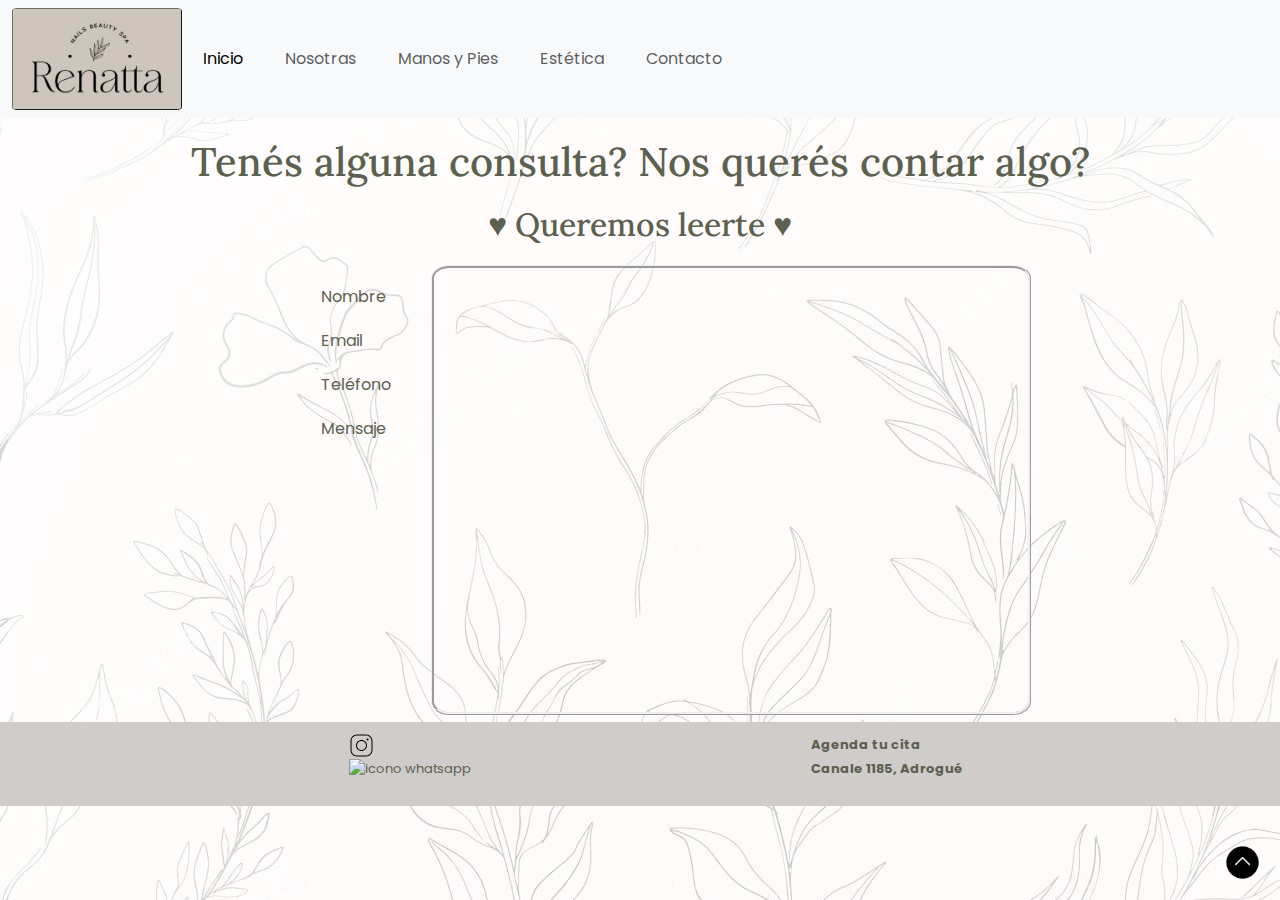
==== pages/contactanos.html @ c32e60ee "subida" ====
<!DOCTYPE html>
<html lang="en">
    <head>
        <meta charset="UTF-8">
        <meta http-equiv="X-UA-Compatible" content="IE=edge">
        <meta name="viewport" content="width=device-width, initial-scale=1.0">
        <link rel="shortcut icon" href="../IMG/favicon.jpg" type="image/x-icon">
        <link rel="preconnect" href="https://fonts.googleapis.com"><link rel="preconnect" href="https://fonts.gstatic.com" crossorigin><link href="https://fonts.googleapis.com/css2?family=Lora:ital,wght@0,400;0,500;0,600;1,400;1,500;1,600&family=Poppins:wght@200;300;400&display=swap" rel="stylesheet">
        <link rel="stylesheet" href="https://cdn.jsdelivr.net/npm/bootstrap@5.3.0-alpha1/dist/css/bootstrap.min.css">
        <link rel="stylesheet" href="../css/style.css">
        <title>Renatta Nails Beauty Spat</title>
    </head>
<body>
    <header>
        <!-- <nav class="header-flex">
            <div>
                <img class="img-bordered" id="ir-arriba" src="../IMG/logo-renata-3.jpg" alt="logo renatta" width="170px">
            </div>
            <div>
                <ul class="nav-flex">
                    <li class="no-bullet"><a href="../index.html">Inicio</a></li>
                    <li class="no-bullet"><a href="../pages/quienes-somos.html">Nosotras</a></li>
                    <li class="no-bullet"><a href="../pages/manos-y-pies.html">Manos y Pies</a></li>
                    <li class="no-bullet"><a href="../pages/estetica.html">Estética</a></li>
                    <li class="no-bullet"><a href="../pages/contactanos.html">Contacto</a></li>    
                </ul>
            </div>
        </nav> -->
        <nav class="navbar navbar-expand-lg bg-body-tertiary">
            <div class="container-fluid">
                <img class="img-bordered" id="ir-arriba" src="../IMG/logo-renata-3.jpg" alt="logo renatta" width="170px">
              <button class="navbar-toggler" type="button" data-bs-toggle="collapse" data-bs-target="#navbarNav" aria-controls="navbarNav" aria-expanded="false" aria-label="Toggle navigation">
                <span class="navbar-toggler-icon"></span>
              </button>
              <div class="collapse navbar-collapse" id="navbarNav">
                <ul class="navbar-nav">
                  <li class="nav-item">
                    <a class="nav-link active" aria-current="page" href="../index.html">Inicio</a>
                  </li>
                  <li class="nav-item">
                    <a class="nav-link" href="../pages/quienes-somos.html">Nosotras</a>
                  </li>
                  <li class="nav-item">
                    <a class="nav-link" href="../pages/manos-y-pies.html">Manos y Pies</a>
                  </li>
                  <li class="nav-item">
                    <a class="nav-link" href="../pages/estetica.html">Estética</a>
                  </li>
                  <li>
                    <a class="nav-link" href="../pages/contactanos.html">Contacto</a>
                  </li>
                </ul>
              </div>
            </div>
          </nav>
    </header>
    <main>
        <h1 class="titulos">Tenés alguna consulta? Nos querés contar algo?</h1>
        <h2 class="titulos">♥ Queremos leerte ♥</h2>
        <!--FORMULARIO DE CONTACTO-->
        <div class="formulario-mapa">
            <div>
                <ul>
                    <li class="no-bullet">Nombre</li>
                    <li class="no-bullet">Email</li>
                    <li class="no-bullet">Teléfono</li>
                    <li class="no-bullet">Mensaje</li>
                </ul>
            </div>
            
            <!--MAPA-->
            <div>
                <iframe src="https://www.google.com/maps/embed?pb=!1m18!1m12!1m3!1d3276.3858311967474!2d-58.3923839!3d-34.7962337!2m3!1f0!2f0!3f0!3m2!1i1024!2i768!4f13.1!3m3!1m2!1s0x95bcd33e3823e2fd%3A0xc150de38107baeee!2sCanale%201185%2C%20Adrogu%C3%A9%2C%20Provincia%20de%20Buenos%20Aires!5e0!3m2!1ses-419!2sar!4v1671298149178!5m2!1ses-419!2sar" width="600" height="450" style="border: ridge; border-radius: 3%;" allowfullscreen="" loading="lazy" referrerpolicy="no-referrer-when-downgrade"></iframe>
            </div>
        </div>
    </main>
    
    <footer>
        <div class="footer-centro">
            <div>
                <nav>
                    <ul>
                        <li class="redes-horizontal" class="no-bullet"><a class="socalo-peque" target="_blank" href="https://www.instagram.com/renattanails.bs/"><img class="img-bordered" src="../IMG/icono-instagram.svg" alt="logo de instagram" width="25px"></a></li>
                        <li class="redes-horizontal" class="no-bullet"><a class="socalo-peque" target="_blank" href="https://wa.me/5491126975583"><img src="../img/icono-whatsapp.png" alt="icono whatsapp" width="25px"></a></li>
                    </ul>
                </nav>
            </div>
            <div>
                <nav>
                    <ul>
                        <li class="no-bullet"><a class="socalo-peque" target="_blank" href="https://renattanailbeautyspa.agendapro.com/ar/workflow?local=47649"><strong>Agenda tu cita</strong></a></li>
                        <li class="no-bullet"><a class="socalo-peque" target="_blank" href="https://goo.gl/maps/Q9Z4ftY65DwwU2Eb6"><strong>Canale 1185, Adrogué</strong></a></li>
                    </ul>
                </nav>
            </div>
        </div>
        <div>
            <a href="#ir-arriba"><img src="../IMG/ir-arriba-1.png" alt="flecha ir arriba" width="35px" class="arriba-red"></a>
        </div>
    </footer>
    <link rel="stylesheet" href="https://cdn.jsdelivr.net/npm/bootstrap@5.3.0-alpha1/dist/js/bootstrap.bundle.min.js">
</body>
</html>
---- css/style.css ----
/*GENERALES*/
*{
    padding: 0;
    margin: 0;
}
header{
    background-color: #CFCCC9;
}
#ir-arriba{
    border: outset #6b705c 0.5px;
}
footer{
    background-color: #CFCCC9;
    color: #5C604F;
}
.no-bullet{
    list-style: none;
}
a{
    color: #5C604F;
    text-decoration: none;
    font-family: 'Poppins', sans-serif;
}
body div{
    font-family: 'Poppins', sans-serif;
}
footer div{
    font-family: 'Poppins', sans-serif;
}
body main ul li{
    font-family: 'Poppins', sans-serif;
}
body{
    background-image: url(../IMG/depositphoto-16.jpg);
    color: #5C604F;
}
.frases_index{
    text-align: center;
}
.titulos{
    font-family: 'Lora', serif;
    text-align: center;
    margin: 20px;
}
.img-bordered{
    border-radius: 3%;
}
.arriba-red{
    border-radius: 10%;
    position: relative;
    position: fixed;
    bottom: 20px;
    right: 20px;
}
.socalo-peque{
    font-size: small;
}
.bloque_frases{
    margin: 20px;
}
body header nav ul li{
    padding: 6px;
    margin: 7px;
}
.nav-flex{
    display: flex;
    flex-direction: row;
    height: 100%;
    align-items: center;
}
body div p{
    margin: 20px;
}
.foto-dueñas{
    border-radius: 3%;
    border: outset #6b705c 0.5px;
    margin-left: 20px;
}
.fotos-pestañas{
    border-radius: 3%;
    border: outset #6b705c 0.5px;
    margin-left: 20px;
}
body main div ul h4{
    margin: 20px;
}
body main div ul ul{
    margin-left: 40px;
    margin-bottom: 20px;
}
body main div ul li{
    margin: 20px;
}
body main ul{
    margin: 20px;
}
body main div h3{
    margin: 20px;
}
.cont-pestañas{
    display: flex;
    justify-content: space-evenly;
}
.header-flex{
    display: flex;
    flex-direction: row; 
    justify-content: space-evenly;   
}
.formulario-mapa{
    display: flex;
    flex-direction: row;
    justify-content: center;
}
.img-p-nosotras{
    display: flex;
    flex-direction: row;
    justify-content: space-evenly;
    margin-bottom: 20px;
}
.parrafo-nosotras{
    width: 700px;
}
.footer-centro{
    display: flex;
    flex-direction: row;
    justify-content: space-evenly;
    align-items: center;
    padding: 10px;
}
/*NO FUNCIONA*/
.redes-horizontal{
    display: flex;
    flex-direction: row;
    list-style: none;
}


/*animaciones*/




/*responsive*/

@media (min-width: 500px) {
    
}
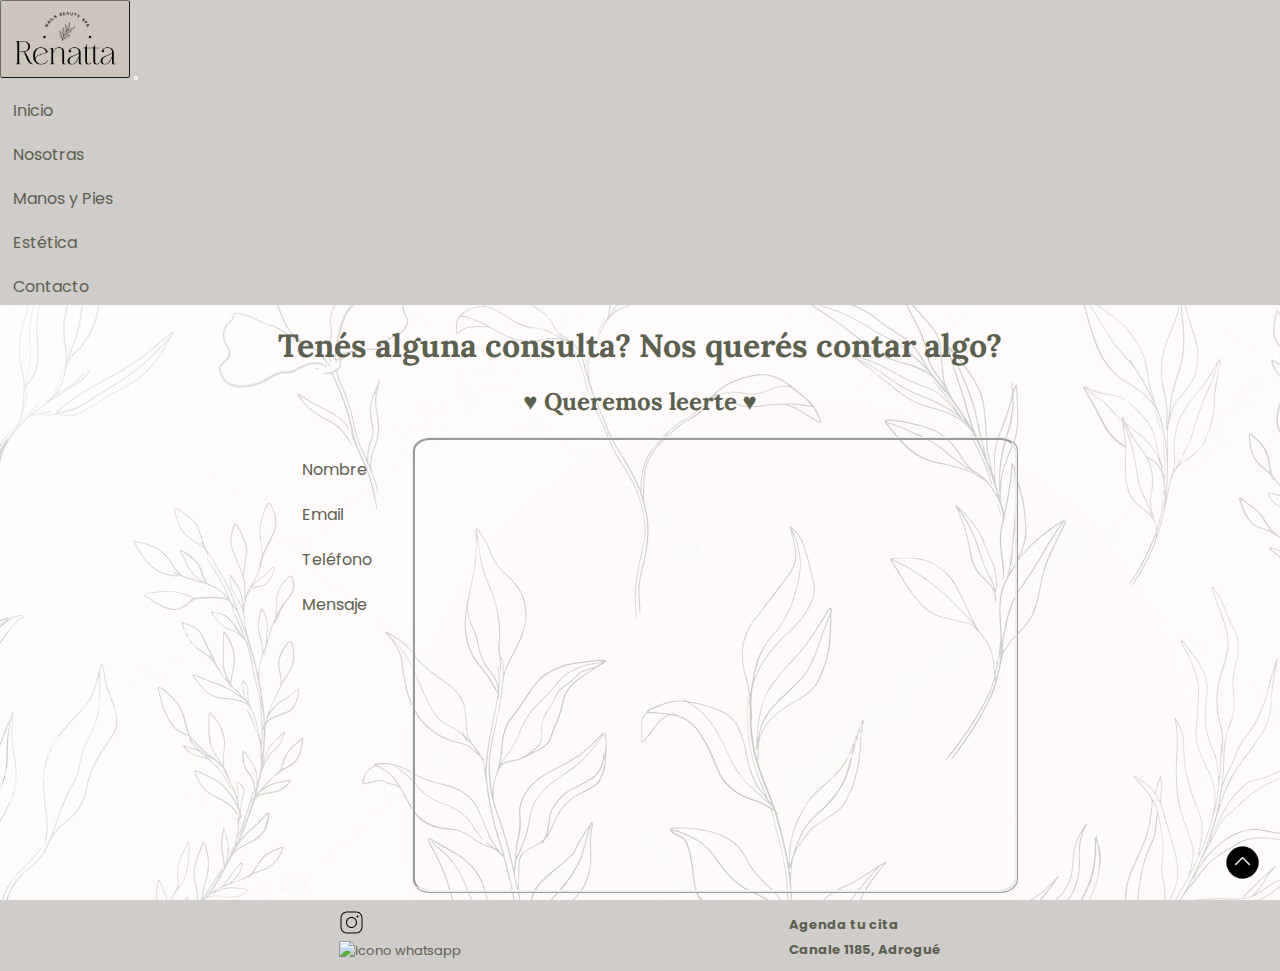
==== commit 21f47ffb: "arregle inicio navbar resp. fixed wapp." ====
--- a/pages/contactanos.html
+++ b/pages/contactanos.html
@@ -6,7 +6,7 @@
         <meta name="viewport" content="width=device-width, initial-scale=1.0">
         <link rel="shortcut icon" href="../IMG/favicon.jpg" type="image/x-icon">
         <link rel="preconnect" href="https://fonts.googleapis.com"><link rel="preconnect" href="https://fonts.gstatic.com" crossorigin><link href="https://fonts.googleapis.com/css2?family=Lora:ital,wght@0,400;0,500;0,600;1,400;1,500;1,600&family=Poppins:wght@200;300;400&display=swap" rel="stylesheet">
-        <link rel="stylesheet" href="https://cdn.jsdelivr.net/npm/bootstrap@5.3.0-alpha1/dist/css/bootstrap.min.css">
+        <link href="https://cdn.jsdelivr.net/npm/bootstrap@5.3.0-alpha1/dist/css/bootstrap.min.css" rel="stylesheet" integrity="sha384-GLhlTQ8iRABdZLl6O3oVMWSktQOp6b7In1Zl3/Jr59b6EGGoI1aFkw7cmDA6j6gD" crossorigin="anonymous">
         <link rel="stylesheet" href="../css/style.css">
         <title>Renatta Nails Beauty Spat</title>
     </head>
@@ -28,7 +28,7 @@
         </nav> -->
         <nav class="navbar navbar-expand-lg bg-body-tertiary">
             <div class="container-fluid">
-                <img class="img-bordered" id="ir-arriba" src="../IMG/logo-renata-3.jpg" alt="logo renatta" width="170px">
+                <img class="img-bordered" id="ir-arriba" src="../IMG/logo-renata-3.jpg" alt="logo renatta" width="10%">
               <button class="navbar-toggler" type="button" data-bs-toggle="collapse" data-bs-target="#navbarNav" aria-controls="navbarNav" aria-expanded="false" aria-label="Toggle navigation">
                 <span class="navbar-toggler-icon"></span>
               </button>
@@ -98,6 +98,6 @@
             <a href="#ir-arriba"><img src="../IMG/ir-arriba-1.png" alt="flecha ir arriba" width="35px" class="arriba-red"></a>
         </div>
     </footer>
-    <link rel="stylesheet" href="https://cdn.jsdelivr.net/npm/bootstrap@5.3.0-alpha1/dist/js/bootstrap.bundle.min.js">
+    <script src="https://cdn.jsdelivr.net/npm/bootstrap@5.3.0-alpha1/dist/js/bootstrap.bundle.min.js" integrity="sha384-w76AqPfDkMBDXo30jS1Sgez6pr3x5MlQ1ZAGC+nuZB+EYdgRZgiwxhTBTkF7CXvN" crossorigin="anonymous"></script>
 </body>
 </html>--- a/css/style.css
+++ b/css/style.css
@@ -133,15 +133,37 @@
     flex-direction: row;
     list-style: none;
 }
+.list-center{
+    width: 35%;
+    justify-items: center;
+    text-align: center;
+    display: flex;
+    justify-content: center;
+}
+.card-flex{
+    display: flex;
+    flex-direction: row;
+    justify-content: space-around;
+}
+.container.fluid{
+    justify-content: space-around;
+}
 
 
 /*animaciones*/
 
 
 
-
+/*NO FUNCIONA*/
 /*responsive*/
 
-@media (min-width: 500px) {
-    
+@media screen and (max-width: 576px) {
+    .img-p-nosotras{
+        display: grid;
+        grid-template-columns: auto;
+    }
+    .formulario-mapa{
+        display: grid;
+        grid-template-columns: auto;
+    }
 }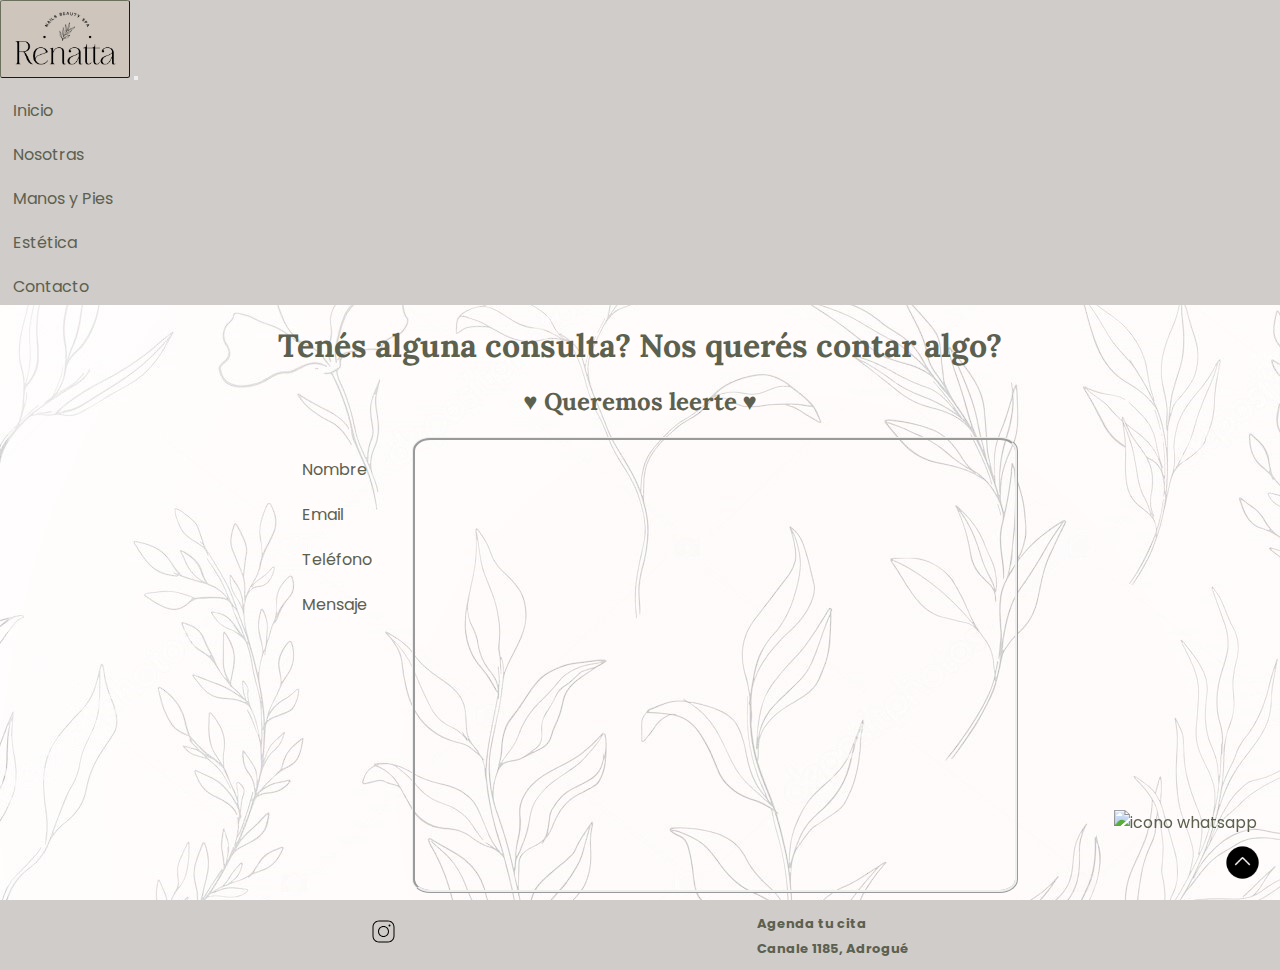
==== commit c52f1bc3: "arreglos" ====
--- a/pages/contactanos.html
+++ b/pages/contactanos.html
@@ -12,20 +12,6 @@
     </head>
 <body>
     <header>
-        <!-- <nav class="header-flex">
-            <div>
-                <img class="img-bordered" id="ir-arriba" src="../IMG/logo-renata-3.jpg" alt="logo renatta" width="170px">
-            </div>
-            <div>
-                <ul class="nav-flex">
-                    <li class="no-bullet"><a href="../index.html">Inicio</a></li>
-                    <li class="no-bullet"><a href="../pages/quienes-somos.html">Nosotras</a></li>
-                    <li class="no-bullet"><a href="../pages/manos-y-pies.html">Manos y Pies</a></li>
-                    <li class="no-bullet"><a href="../pages/estetica.html">Estética</a></li>
-                    <li class="no-bullet"><a href="../pages/contactanos.html">Contacto</a></li>    
-                </ul>
-            </div>
-        </nav> -->
         <nav class="navbar navbar-expand-lg bg-body-tertiary">
             <div class="container-fluid">
                 <img class="img-bordered" id="ir-arriba" src="../IMG/logo-renata-3.jpg" alt="logo renatta" width="10%">
@@ -79,10 +65,7 @@
         <div class="footer-centro">
             <div>
                 <nav>
-                    <ul>
-                        <li class="redes-horizontal" class="no-bullet"><a class="socalo-peque" target="_blank" href="https://www.instagram.com/renattanails.bs/"><img class="img-bordered" src="../IMG/icono-instagram.svg" alt="logo de instagram" width="25px"></a></li>
-                        <li class="redes-horizontal" class="no-bullet"><a class="socalo-peque" target="_blank" href="https://wa.me/5491126975583"><img src="../img/icono-whatsapp.png" alt="icono whatsapp" width="25px"></a></li>
-                    </ul>
+                    <a class="socalo-peque" target="_blank" href="https://www.instagram.com/renattanails.bs/"><img class="img-bordered" src="../IMG/icono-instagram.svg" alt="logo de instagram" width="25px"></a>
                 </nav>
             </div>
             <div>
@@ -96,6 +79,7 @@
         </div>
         <div>
             <a href="#ir-arriba"><img src="../IMG/ir-arriba-1.png" alt="flecha ir arriba" width="35px" class="arriba-red"></a>
+            <a class="wapp-fijo" target="_blank" href="https://wa.me/5491126975583"><img src="../img/icono-whatsapp.png" alt="icono whatsapp" width="30px"></a>
         </div>
     </footer>
     <script src="https://cdn.jsdelivr.net/npm/bootstrap@5.3.0-alpha1/dist/js/bootstrap.bundle.min.js" integrity="sha384-w76AqPfDkMBDXo30jS1Sgez6pr3x5MlQ1ZAGC+nuZB+EYdgRZgiwxhTBTkF7CXvN" crossorigin="anonymous"></script>
--- a/css/style.css
+++ b/css/style.css
@@ -52,6 +52,13 @@
     bottom: 20px;
     right: 20px;
 }
+.wapp-fijo{
+    position: relative;
+    position: fixed;
+    bottom: 65px;
+    right: 23px;
+}
+
 .socalo-peque{
     font-size: small;
 }
@@ -128,11 +135,6 @@
     padding: 10px;
 }
 /*NO FUNCIONA*/
-.redes-horizontal{
-    display: flex;
-    flex-direction: row;
-    list-style: none;
-}
 .list-center{
     width: 35%;
     justify-items: center;
@@ -145,16 +147,13 @@
     flex-direction: row;
     justify-content: space-around;
 }
-.container.fluid{
-    justify-content: space-around;
-}
+
 
 
 /*animaciones*/
 
 
 
-/*NO FUNCIONA*/
 /*responsive*/
 
 @media screen and (max-width: 576px) {
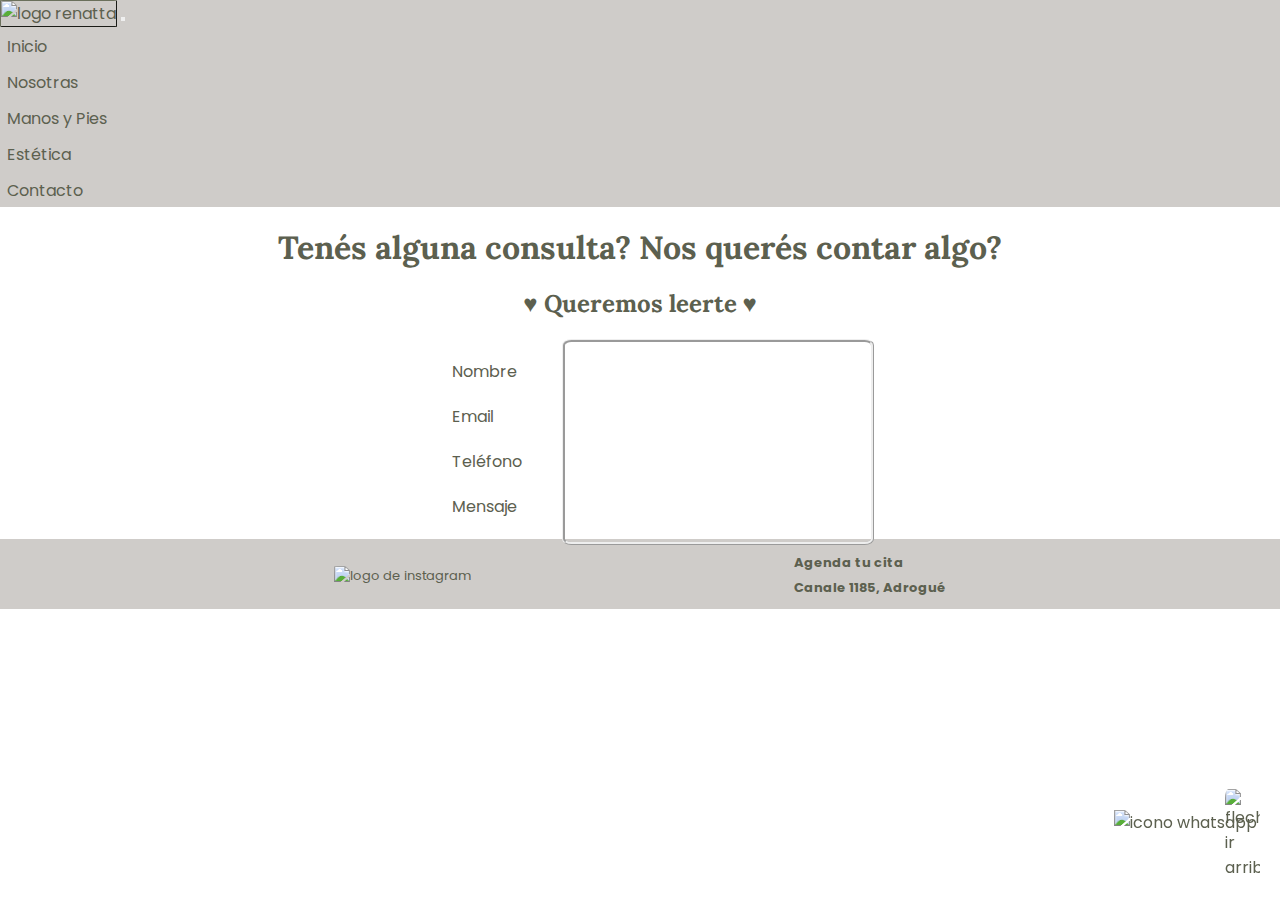
==== commit 0839fcd2: "arreg navbar, img, mapa%, add animation," ====
--- a/pages/contactanos.html
+++ b/pages/contactanos.html
@@ -4,7 +4,7 @@
         <meta charset="UTF-8">
         <meta http-equiv="X-UA-Compatible" content="IE=edge">
         <meta name="viewport" content="width=device-width, initial-scale=1.0">
-        <link rel="shortcut icon" href="../IMG/favicon.jpg" type="image/x-icon">
+        <link rel="shortcut icon" href="../img/favicon.jpg" type="image/x-icon">
         <link rel="preconnect" href="https://fonts.googleapis.com"><link rel="preconnect" href="https://fonts.gstatic.com" crossorigin><link href="https://fonts.googleapis.com/css2?family=Lora:ital,wght@0,400;0,500;0,600;1,400;1,500;1,600&family=Poppins:wght@200;300;400&display=swap" rel="stylesheet">
         <link href="https://cdn.jsdelivr.net/npm/bootstrap@5.3.0-alpha1/dist/css/bootstrap.min.css" rel="stylesheet" integrity="sha384-GLhlTQ8iRABdZLl6O3oVMWSktQOp6b7In1Zl3/Jr59b6EGGoI1aFkw7cmDA6j6gD" crossorigin="anonymous">
         <link rel="stylesheet" href="../css/style.css">
@@ -12,16 +12,16 @@
     </head>
 <body>
     <header>
-        <nav class="navbar navbar-expand-lg bg-body-tertiary">
+        <nav class="navbar navbar-expand-lg">
             <div class="container-fluid">
-                <img class="img-bordered" id="ir-arriba" src="../IMG/logo-renata-3.jpg" alt="logo renatta" width="10%">
+                <img class="img-bordered" id="ir-arriba" src="../img/logo-renata-3.jpg" alt="logo renatta" width="10%">
               <button class="navbar-toggler" type="button" data-bs-toggle="collapse" data-bs-target="#navbarNav" aria-controls="navbarNav" aria-expanded="false" aria-label="Toggle navigation">
                 <span class="navbar-toggler-icon"></span>
               </button>
               <div class="collapse navbar-collapse" id="navbarNav">
                 <ul class="navbar-nav">
                   <li class="nav-item">
-                    <a class="nav-link active" aria-current="page" href="../index.html">Inicio</a>
+                    <a class="nav-link" aria-current="page" href="../index.html">Inicio</a>
                   </li>
                   <li class="nav-item">
                     <a class="nav-link" href="../pages/quienes-somos.html">Nosotras</a>
@@ -56,7 +56,7 @@
             
             <!--MAPA-->
             <div>
-                <iframe src="https://www.google.com/maps/embed?pb=!1m18!1m12!1m3!1d3276.3858311967474!2d-58.3923839!3d-34.7962337!2m3!1f0!2f0!3f0!3m2!1i1024!2i768!4f13.1!3m3!1m2!1s0x95bcd33e3823e2fd%3A0xc150de38107baeee!2sCanale%201185%2C%20Adrogu%C3%A9%2C%20Provincia%20de%20Buenos%20Aires!5e0!3m2!1ses-419!2sar!4v1671298149178!5m2!1ses-419!2sar" width="600" height="450" style="border: ridge; border-radius: 3%;" allowfullscreen="" loading="lazy" referrerpolicy="no-referrer-when-downgrade"></iframe>
+                <iframe src="https://www.google.com/maps/embed?pb=!1m18!1m12!1m3!1d3276.3858311967474!2d-58.3923839!3d-34.7962337!2m3!1f0!2f0!3f0!3m2!1i1024!2i768!4f13.1!3m3!1m2!1s0x95bcd33e3823e2fd%3A0xc150de38107baeee!2sCanale%201185%2C%20Adrogu%C3%A9%2C%20Provincia%20de%20Buenos%20Aires!5e0!3m2!1ses-419!2sar!4v1671298149178!5m2!1ses-419!2sar" width="100%" height="100%" style="border: ridge; border-radius: 3%;" allowfullscreen="" loading="lazy" referrerpolicy="no-referrer-when-downgrade"></iframe>
             </div>
         </div>
     </main>
@@ -65,7 +65,7 @@
         <div class="footer-centro">
             <div>
                 <nav>
-                    <a class="socalo-peque" target="_blank" href="https://www.instagram.com/renattanails.bs/"><img class="img-bordered" src="../IMG/icono-instagram.svg" alt="logo de instagram" width="25px"></a>
+                    <a class="socalo-peque" target="_blank" href="https://www.instagram.com/renattanails.bs/"><img class="img-bordered" src="../img/icono-instagram.svg" alt="logo de instagram" width="25px"></a>
                 </nav>
             </div>
             <div>
@@ -78,7 +78,7 @@
             </div>
         </div>
         <div>
-            <a href="#ir-arriba"><img src="../IMG/ir-arriba-1.png" alt="flecha ir arriba" width="35px" class="arriba-red"></a>
+            <a href="#ir-arriba"><img src="../img/ir-arriba-1.png" alt="flecha ir arriba" width="35px" class="arriba-red"></a>
             <a class="wapp-fijo" target="_blank" href="https://wa.me/5491126975583"><img src="../img/icono-whatsapp.png" alt="icono whatsapp" width="30px"></a>
         </div>
     </footer>
--- a/css/style.css
+++ b/css/style.css
@@ -31,7 +31,7 @@
     font-family: 'Poppins', sans-serif;
 }
 body{
-    background-image: url(../IMG/depositphoto-16.jpg);
+    background-image: url(../img/depositphoto-16.jpg);
     color: #5C604F;
 }
 .frases_index{
@@ -58,7 +58,6 @@
     bottom: 65px;
     right: 23px;
 }
-
 .socalo-peque{
     font-size: small;
 }
@@ -66,8 +65,8 @@
     margin: 20px;
 }
 body header nav ul li{
-    padding: 6px;
-    margin: 7px;
+    padding: 4px;
+    margin: 3px;
 }
 .nav-flex{
     display: flex;
@@ -147,6 +146,14 @@
     flex-direction: row;
     justify-content: space-around;
 }
+.nav-link:hover{
+    color: white;
+    text-decoration: underline;
+}
+.NavBar{
+    display: flex;
+    justify-content: space-around;
+}
 
 
 
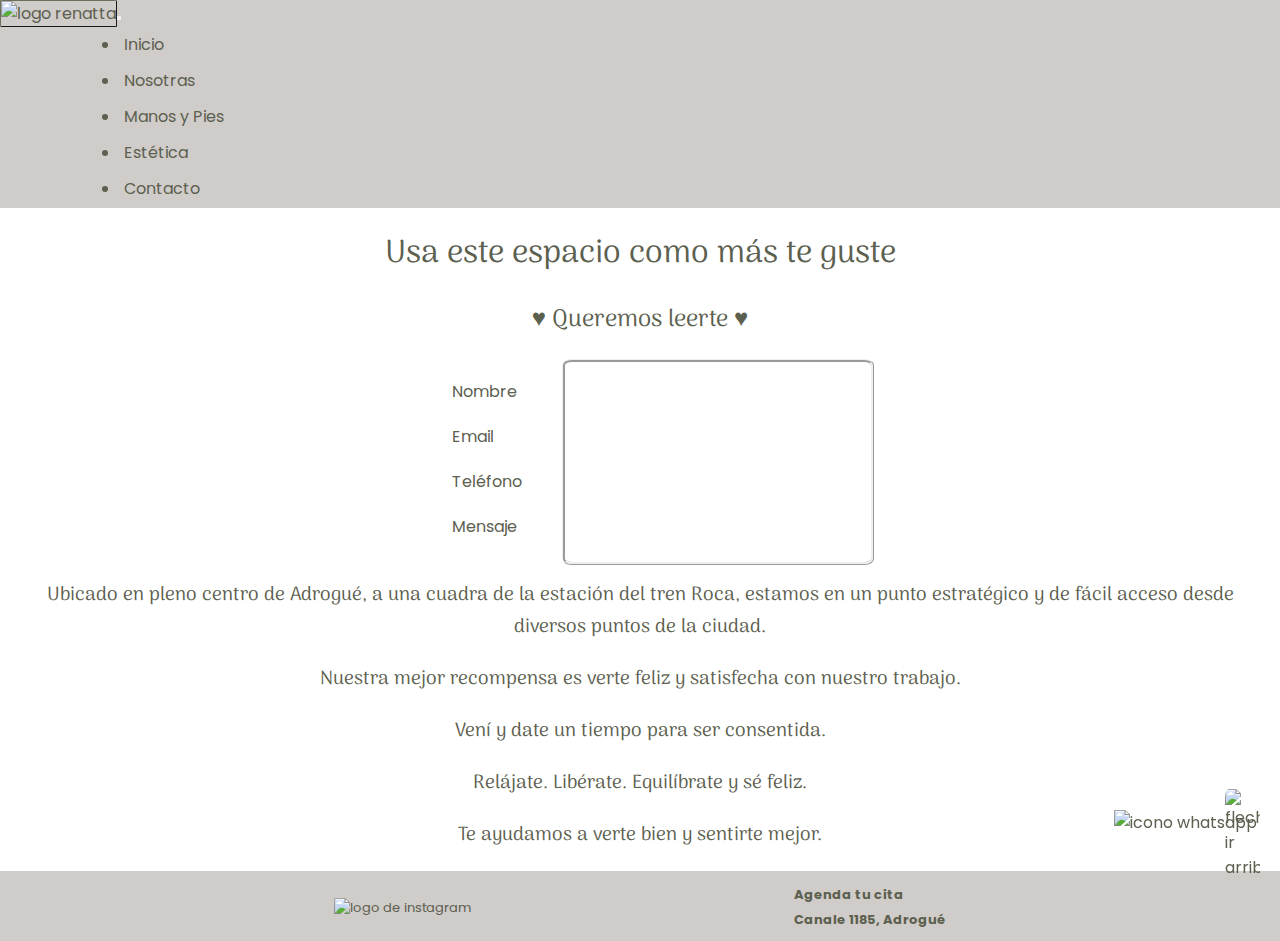
==== commit 273002fc: "arreg tamañ fotos, update foto inicio, camb font agrego txt+foto nosotras, navbar a la derecha agreg" ====
--- a/pages/contactanos.html
+++ b/pages/contactanos.html
@@ -1,87 +1,100 @@
 <!DOCTYPE html>
 <html lang="en">
-    <head>
-        <meta charset="UTF-8">
-        <meta http-equiv="X-UA-Compatible" content="IE=edge">
-        <meta name="viewport" content="width=device-width, initial-scale=1.0">
-        <link rel="shortcut icon" href="../img/favicon.jpg" type="image/x-icon">
-        <link rel="preconnect" href="https://fonts.googleapis.com"><link rel="preconnect" href="https://fonts.gstatic.com" crossorigin><link href="https://fonts.googleapis.com/css2?family=Lora:ital,wght@0,400;0,500;0,600;1,400;1,500;1,600&family=Poppins:wght@200;300;400&display=swap" rel="stylesheet">
-        <link href="https://cdn.jsdelivr.net/npm/bootstrap@5.3.0-alpha1/dist/css/bootstrap.min.css" rel="stylesheet" integrity="sha384-GLhlTQ8iRABdZLl6O3oVMWSktQOp6b7In1Zl3/Jr59b6EGGoI1aFkw7cmDA6j6gD" crossorigin="anonymous">
-        <link rel="stylesheet" href="../css/style.css">
-        <title>Renatta Nails Beauty Spat</title>
-    </head>
+  <head>
+    <meta charset="UTF-8">
+    <meta http-equiv="X-UA-Compatible" content="IE=edge">
+    <meta name="viewport" content="width=device-width, initial-scale=1.0">
+    <link rel="shortcut icon" href="../img/favicon.jpg" type="image/x-icon">
+    <link rel="preconnect" href="https://fonts.googleapis.com">
+    <link rel="preconnect" href="https://fonts.gstatic.com" crossorigin>
+    <link href="https://fonts.googleapis.com/css2?family=Arima:wght@200;300;400&family=Poppins:wght@200;300;400&display=swap" rel="stylesheet">
+    <link href="https://cdn.jsdelivr.net/npm/bootstrap@5.3.0-alpha1/dist/css/bootstrap.min.css" rel="stylesheet" integrity="sha384-GLhlTQ8iRABdZLl6O3oVMWSktQOp6b7In1Zl3/Jr59b6EGGoI1aFkw7cmDA6j6gD" crossorigin="anonymous">
+    <link rel="stylesheet" href="../css/style.css">
+    <title>Renatta Nails Beauty Spat</title>
+  </head>
 <body>
-    <header>
-        <nav class="navbar navbar-expand-lg">
-            <div class="container-fluid">
-                <img class="img-bordered" id="ir-arriba" src="../img/logo-renata-3.jpg" alt="logo renatta" width="10%">
-              <button class="navbar-toggler" type="button" data-bs-toggle="collapse" data-bs-target="#navbarNav" aria-controls="navbarNav" aria-expanded="false" aria-label="Toggle navigation">
-                <span class="navbar-toggler-icon"></span>
-              </button>
-              <div class="collapse navbar-collapse" id="navbarNav">
-                <ul class="navbar-nav">
-                  <li class="nav-item">
-                    <a class="nav-link" aria-current="page" href="../index.html">Inicio</a>
-                  </li>
-                  <li class="nav-item">
-                    <a class="nav-link" href="../pages/quienes-somos.html">Nosotras</a>
-                  </li>
-                  <li class="nav-item">
-                    <a class="nav-link" href="../pages/manos-y-pies.html">Manos y Pies</a>
-                  </li>
-                  <li class="nav-item">
-                    <a class="nav-link" href="../pages/estetica.html">Estética</a>
-                  </li>
-                  <li>
-                    <a class="nav-link" href="../pages/contactanos.html">Contacto</a>
-                  </li>
-                </ul>
-              </div>
-            </div>
-          </nav>
-    </header>
-    <main>
-        <h1 class="titulos">Tenés alguna consulta? Nos querés contar algo?</h1>
-        <h2 class="titulos">♥ Queremos leerte ♥</h2>
-        <!--FORMULARIO DE CONTACTO-->
-        <div class="formulario-mapa">
-            <div>
-                <ul>
-                    <li class="no-bullet">Nombre</li>
-                    <li class="no-bullet">Email</li>
-                    <li class="no-bullet">Teléfono</li>
-                    <li class="no-bullet">Mensaje</li>
-                </ul>
-            </div>
+  <header>
+    <div class="container-fluid">
+      <div>
+        <img class="img-bordered" id="ir-arriba" src="../img/logo-renata-3.jpg" alt="logo renatta" width="20%">
+      </div>
+      <nav class="navbar navbar-expand-lg">
+        <div>
+          <button class="navbar-toggler" type="button" data-bs-toggle="collapse" data-bs-target="#navbarNav" aria-controls="navbarNav" aria-expanded="false" aria-label="Toggle navigation">
+            <span class="navbar-toggler-icon"></span>
+          </button>
+          <div class="collapse navbar-collapse" id="navbarNav">
+            <ul class="navbar-nav">
+              <li class="nav-item">
+                <a class="nav-link" aria-current="page" href="../index.html">Inicio</a>
+              </li>
+              <li class="nav-item">
+                <a class="nav-link" href="../pages/quienes-somos.html">Nosotras</a>
+              </li>
+              <li class="nav-item">
+                <a class="nav-link" href="../pages/manos-y-pies.html">Manos y Pies</a>
+              </li>
+              <li class="nav-item">
+                <a class="nav-link" href="../pages/estetica.html">Estética</a>
+              </li>
+              <li>
+                <a class="nav-link" href="../pages/contactanos.html">Contacto</a>
+              </li>
+            </ul>
+          </div>
+        </div>
+      </nav>
+    </div>
+  </header>
+  <main>
+    <h1 class="titulos">Usa este espacio como más te guste</h1>
+    <h2 class="titulos">♥ Queremos leerte ♥</h2>
+    <!--FORMULARIO DE CONTACTO-->
+    <section class="formulario-mapa">
+      <div>
+        <ul>
+          <li class="no-bullet">Nombre</li>
+          <li class="no-bullet">Email</li>
+          <li class="no-bullet">Teléfono</li>
+          <li class="no-bullet">Mensaje</li>
+        </ul>
+      </div>
             
-            <!--MAPA-->
-            <div>
-                <iframe src="https://www.google.com/maps/embed?pb=!1m18!1m12!1m3!1d3276.3858311967474!2d-58.3923839!3d-34.7962337!2m3!1f0!2f0!3f0!3m2!1i1024!2i768!4f13.1!3m3!1m2!1s0x95bcd33e3823e2fd%3A0xc150de38107baeee!2sCanale%201185%2C%20Adrogu%C3%A9%2C%20Provincia%20de%20Buenos%20Aires!5e0!3m2!1ses-419!2sar!4v1671298149178!5m2!1ses-419!2sar" width="100%" height="100%" style="border: ridge; border-radius: 3%;" allowfullscreen="" loading="lazy" referrerpolicy="no-referrer-when-downgrade"></iframe>
-            </div>
-        </div>
-    </main>
+      <!--MAPA-->
+      <div>
+        <iframe src="https://www.google.com/maps/embed?pb=!1m18!1m12!1m3!1d3276.3858311967474!2d-58.3923839!3d-34.7962337!2m3!1f0!2f0!3f0!3m2!1i1024!2i768!4f13.1!3m3!1m2!1s0x95bcd33e3823e2fd%3A0xc150de38107baeee!2sCanale%201185%2C%20Adrogu%C3%A9%2C%20Provincia%20de%20Buenos%20Aires!5e0!3m2!1ses-419!2sar!4v1671298149178!5m2!1ses-419!2sar" width="100%" height="100%" style="border: ridge; border-radius: 3%;" allowfullscreen="" loading="lazy" referrerpolicy="no-referrer-when-downgrade"></iframe>
+      </div>
+    </section>
+    <div>
+      <p class="frases-contacto">Ubicado en pleno centro de Adrogué, a una cuadra de la estación del tren Roca, estamos en un punto estratégico y de fácil acceso desde diversos puntos de la ciudad.</p>
+      <p class="frases-contacto">Nuestra mejor recompensa es verte feliz y satisfecha con nuestro trabajo.</p>
+      <p class="frases-contacto">Vení y date un tiempo para ser consentida.</p>
+      <p class="frases-contacto">Relájate. Libérate. Equilíbrate y sé feliz.</p>
+      <p class="frases-contacto">Te ayudamos a verte bien y sentirte mejor.</p>
+    </div>
+  </main>
     
-    <footer>
-        <div class="footer-centro">
-            <div>
-                <nav>
-                    <a class="socalo-peque" target="_blank" href="https://www.instagram.com/renattanails.bs/"><img class="img-bordered" src="../img/icono-instagram.svg" alt="logo de instagram" width="25px"></a>
-                </nav>
-            </div>
-            <div>
-                <nav>
-                    <ul>
-                        <li class="no-bullet"><a class="socalo-peque" target="_blank" href="https://renattanailbeautyspa.agendapro.com/ar/workflow?local=47649"><strong>Agenda tu cita</strong></a></li>
-                        <li class="no-bullet"><a class="socalo-peque" target="_blank" href="https://goo.gl/maps/Q9Z4ftY65DwwU2Eb6"><strong>Canale 1185, Adrogué</strong></a></li>
-                    </ul>
-                </nav>
-            </div>
-        </div>
-        <div>
-            <a href="#ir-arriba"><img src="../img/ir-arriba-1.png" alt="flecha ir arriba" width="35px" class="arriba-red"></a>
-            <a class="wapp-fijo" target="_blank" href="https://wa.me/5491126975583"><img src="../img/icono-whatsapp.png" alt="icono whatsapp" width="30px"></a>
-        </div>
-    </footer>
-    <script src="https://cdn.jsdelivr.net/npm/bootstrap@5.3.0-alpha1/dist/js/bootstrap.bundle.min.js" integrity="sha384-w76AqPfDkMBDXo30jS1Sgez6pr3x5MlQ1ZAGC+nuZB+EYdgRZgiwxhTBTkF7CXvN" crossorigin="anonymous"></script>
+  <footer>
+    <div class="footer-centro">
+      <div>
+        <nav>
+          <a class="socalo-peque" target="_blank" href="https://www.instagram.com/renattanails.bs/"><img class="img-bordered" src="../img/icono-instagram.svg" alt="logo de instagram" width="25px"></a>
+        </nav>
+      </div>
+      <div>
+        <nav>
+          <ul>
+            <li class="no-bullet"><a class="socalo-peque" target="_blank" href="https://renattanailbeautyspa.agendapro.com/ar/workflow?local=47649"><strong>Agenda tu cita</strong></a></li>
+            <li class="no-bullet"><a class="socalo-peque" target="_blank" href="https://goo.gl/maps/Q9Z4ftY65DwwU2Eb6"><strong>Canale 1185, Adrogué</strong></a></li>
+          </ul>
+        </nav>
+      </div>
+    </div>
+    <div>
+      <a href="#ir-arriba"><img src="../img/ir-arriba-1.png" alt="flecha ir arriba" width="35px" class="arriba-red"></a>
+      <a class="wapp-fijo" target="_blank" href="https://wa.me/5491126975583"><img src="../img/icono-whatsapp.png" alt="icono whatsapp" width="30px"></a>
+    </div>
+  </footer>
+  <script src="https://cdn.jsdelivr.net/npm/bootstrap@5.3.0-alpha1/dist/js/bootstrap.bundle.min.js" integrity="sha384-w76AqPfDkMBDXo30jS1Sgez6pr3x5MlQ1ZAGC+nuZB+EYdgRZgiwxhTBTkF7CXvN" crossorigin="anonymous"></script>
 </body>
 </html>--- a/css/style.css
+++ b/css/style.css
@@ -36,9 +36,21 @@
 }
 .frases_index{
     text-align: center;
+    font-family: 'Arima', cursive;
+    font-weight: 400;
+}
+.img-index{
+    margin-bottom: 3%;
+}
+.frases-contacto{
+    text-align: center;
+    font-family: 'Arima', cursive;
+    font-weight: 400;
+    font-size: larger;
 }
 .titulos{
-    font-family: 'Lora', serif;
+    font-family: 'Arima', cursive;
+    font-weight: 400;
     text-align: center;
     margin: 20px;
 }
@@ -78,9 +90,7 @@
     margin: 20px;
 }
 .foto-dueñas{
-    border-radius: 3%;
-    border: outset #6b705c 0.5px;
-    margin-left: 20px;
+    margin-left: 4%;
 }
 .fotos-pestañas{
     border-radius: 3%;
@@ -120,11 +130,15 @@
 .img-p-nosotras{
     display: flex;
     flex-direction: row;
-    justify-content: space-evenly;
-    margin-bottom: 20px;
+    justify-content: center;
+    margin-bottom: 5%;
 }
 .parrafo-nosotras{
-    width: 700px;
+    display: flex;
+    flex-direction: column;
+    width: 30%;
+    justify-content: center;
+    margin-left: 4%;
 }
 .footer-centro{
     display: flex;
@@ -133,12 +147,15 @@
     align-items: center;
     padding: 10px;
 }
+
+
 /*NO FUNCIONA*/
-.list-center{
+.list-group-item{
+    display: flex;
+    flex-direction: column;
     width: 35%;
     justify-items: center;
     text-align: center;
-    display: flex;
     justify-content: center;
 }
 .card-flex{
@@ -154,7 +171,11 @@
     display: flex;
     justify-content: space-around;
 }
-
+.container-fluid{
+    display: flex;
+    flex-direction: row;
+    justify-content: space;
+}
 
 
 /*animaciones*/
@@ -163,13 +184,21 @@
 
 /*responsive*/
 
-@media screen and (max-width: 576px) {
+@media screen and (max-width: 992px) {
     .img-p-nosotras{
         display: grid;
         grid-template-columns: auto;
+        justify-content: center;
+    }
+    .foto-dueñas{
+        width: auto;
+    }
+    .parrafo-nosotras{
+        width: auto;
     }
     .formulario-mapa{
         display: grid;
         grid-template-columns: auto;
+        justify-content: center;
     }
 }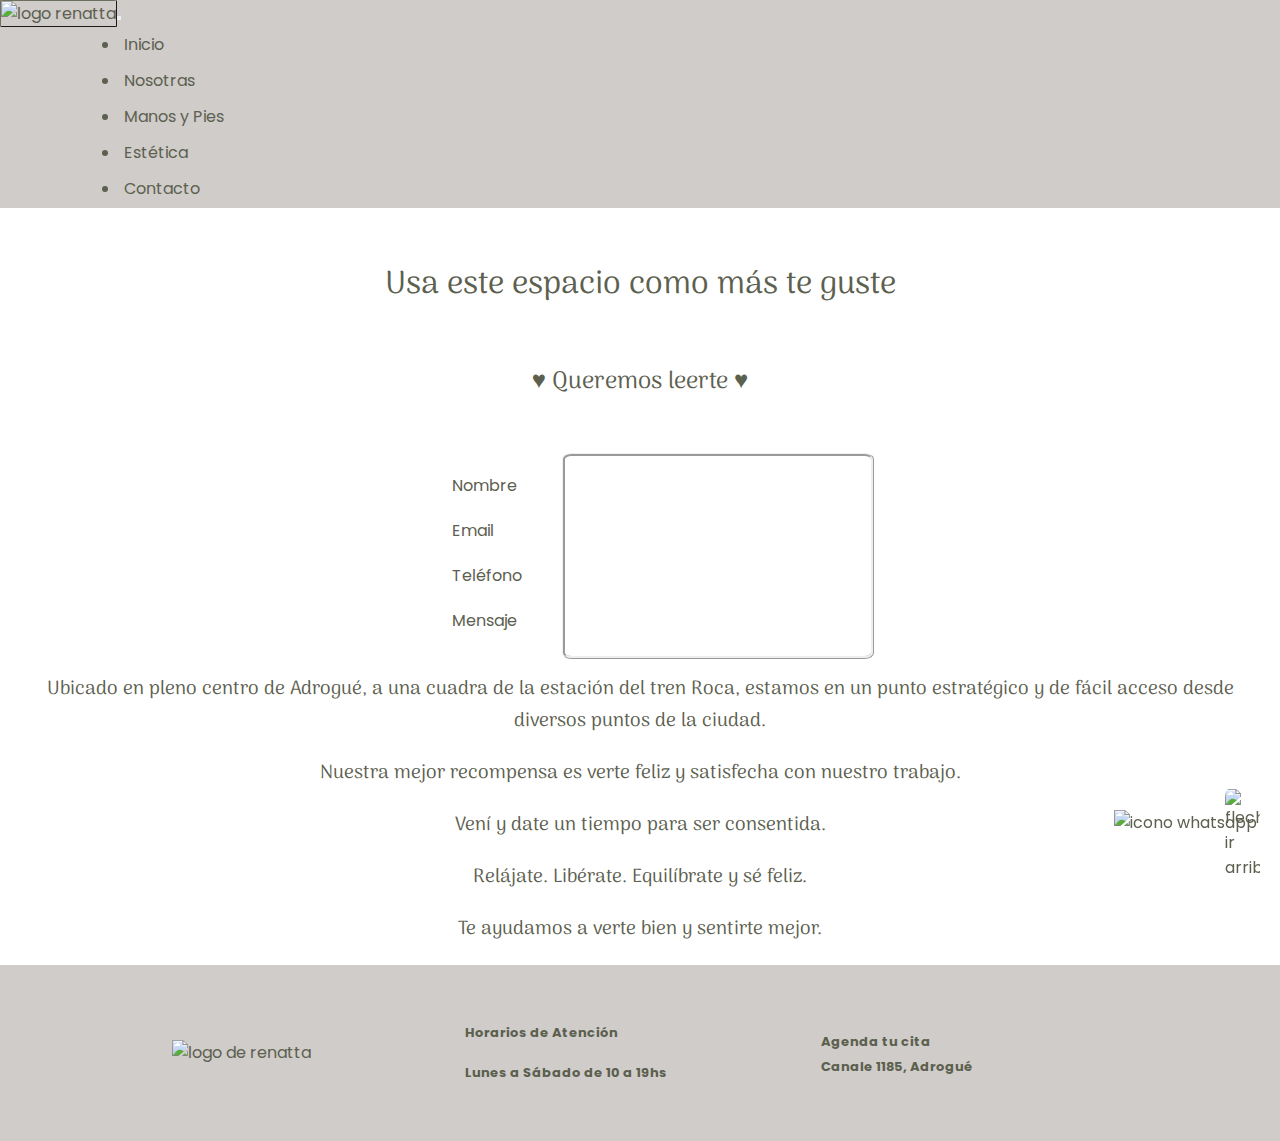
==== commit 3a3a47c7: "aplica commit anterior" ====
--- a/pages/contactanos.html
+++ b/pages/contactanos.html
@@ -73,22 +73,21 @@
       <p class="frases-contacto">Te ayudamos a verte bien y sentirte mejor.</p>
     </div>
   </main>
-    
-  <footer>
-    <div class="footer-centro">
-      <div>
-        <nav>
-          <a class="socalo-peque" target="_blank" href="https://www.instagram.com/renattanails.bs/"><img class="img-bordered" src="../img/icono-instagram.svg" alt="logo de instagram" width="25px"></a>
-        </nav>
-      </div>
-      <div>
-        <nav>
-          <ul>
-            <li class="no-bullet"><a class="socalo-peque" target="_blank" href="https://renattanailbeautyspa.agendapro.com/ar/workflow?local=47649"><strong>Agenda tu cita</strong></a></li>
-            <li class="no-bullet"><a class="socalo-peque" target="_blank" href="https://goo.gl/maps/Q9Z4ftY65DwwU2Eb6"><strong>Canale 1185, Adrogué</strong></a></li>
-          </ul>
-        </nav>
-      </div>
+  <footer class="footer-centro">
+    <div>
+      <img src="../img/logo-renata-3.jpg" alt="logo de renatta" width="30%">
+    </div>
+    <div>
+      <p class="socalo-peque"><strong>Horarios de Atención</strong></p>
+        <p class="socalo-peque"><strong>Lunes a Sábado de 10 a 19hs</strong></p>
+    </div>
+    <div>
+      <nav>
+        <ul>
+          <li class="no-bullet"><a class="socalo-peque" target="_blank" href="https://renattanailbeautyspa.agendapro.com/ar/workflow?local=47649"><strong>Agenda tu cita</strong></a></li>
+          <li class="no-bullet"><a class="socalo-peque" target="_blank" href="https://goo.gl/maps/Q9Z4ftY65DwwU2Eb6"><strong>Canale 1185, Adrogué</strong></a></li>
+        </ul>
+      </nav>
     </div>
     <div>
       <a href="#ir-arriba"><img src="../img/ir-arriba-1.png" alt="flecha ir arriba" width="35px" class="arriba-red"></a>
--- a/css/style.css
+++ b/css/style.css
@@ -53,6 +53,8 @@
     font-weight: 400;
     text-align: center;
     margin: 20px;
+    margin-top: 4%;
+    margin-bottom: 4%;
 }
 .img-bordered{
     border-radius: 3%;
@@ -74,7 +76,8 @@
     font-size: small;
 }
 .bloque_frases{
-    margin: 20px;
+    margin-top: 5%;
+    margin-bottom: 5%;
 }
 body header nav ul li{
     padding: 4px;
@@ -89,7 +92,7 @@
 body div p{
     margin: 20px;
 }
-.foto-dueñas{
+.foto-dueñas2{
     margin-left: 4%;
 }
 .fotos-pestañas{
@@ -145,42 +148,46 @@
     flex-direction: row;
     justify-content: space-evenly;
     align-items: center;
-    padding: 10px;
-}
-
-
-/*NO FUNCIONA*/
+    padding: 3%;
+}
+.card-flex1{
+    display: flex;
+    flex-direction: row;
+    justify-content: space-around;
+    margin-bottom: 5%;
+}
+.card-flex2{
+    display: flex;
+    flex-direction: row;
+    justify-content: space-evenly;
+    margin-bottom: 5%;
+}
+.NavBar{
+    display: flex;
+    justify-content: space-around;
+}
+.container-fluid{
+    display: flex;
+    flex-direction: row;
+    justify-content: space;
+}
+.cejas-centrado{
+    display: flex; 
+    justify-content: center;
+}
 .list-group-item{
     display: flex;
-    flex-direction: column;
-    width: 35%;
     justify-items: center;
     text-align: center;
     justify-content: center;
 }
-.card-flex{
-    display: flex;
-    flex-direction: row;
-    justify-content: space-around;
-}
+
+/*animaciones*/
+
 .nav-link:hover{
     color: white;
     text-decoration: underline;
 }
-.NavBar{
-    display: flex;
-    justify-content: space-around;
-}
-.container-fluid{
-    display: flex;
-    flex-direction: row;
-    justify-content: space;
-}
-
-
-/*animaciones*/
-
-
 
 /*responsive*/
 
@@ -192,6 +199,15 @@
     }
     .foto-dueñas{
         width: auto;
+        margin: 0 auto;
+    }
+    .foto-dueñas2{
+        width: auto;
+        margin: 0 auto;
+        margin-bottom: 5%;
+    }
+    .img-p-nosotras{
+        margin-bottom: 0;
     }
     .parrafo-nosotras{
         width: auto;
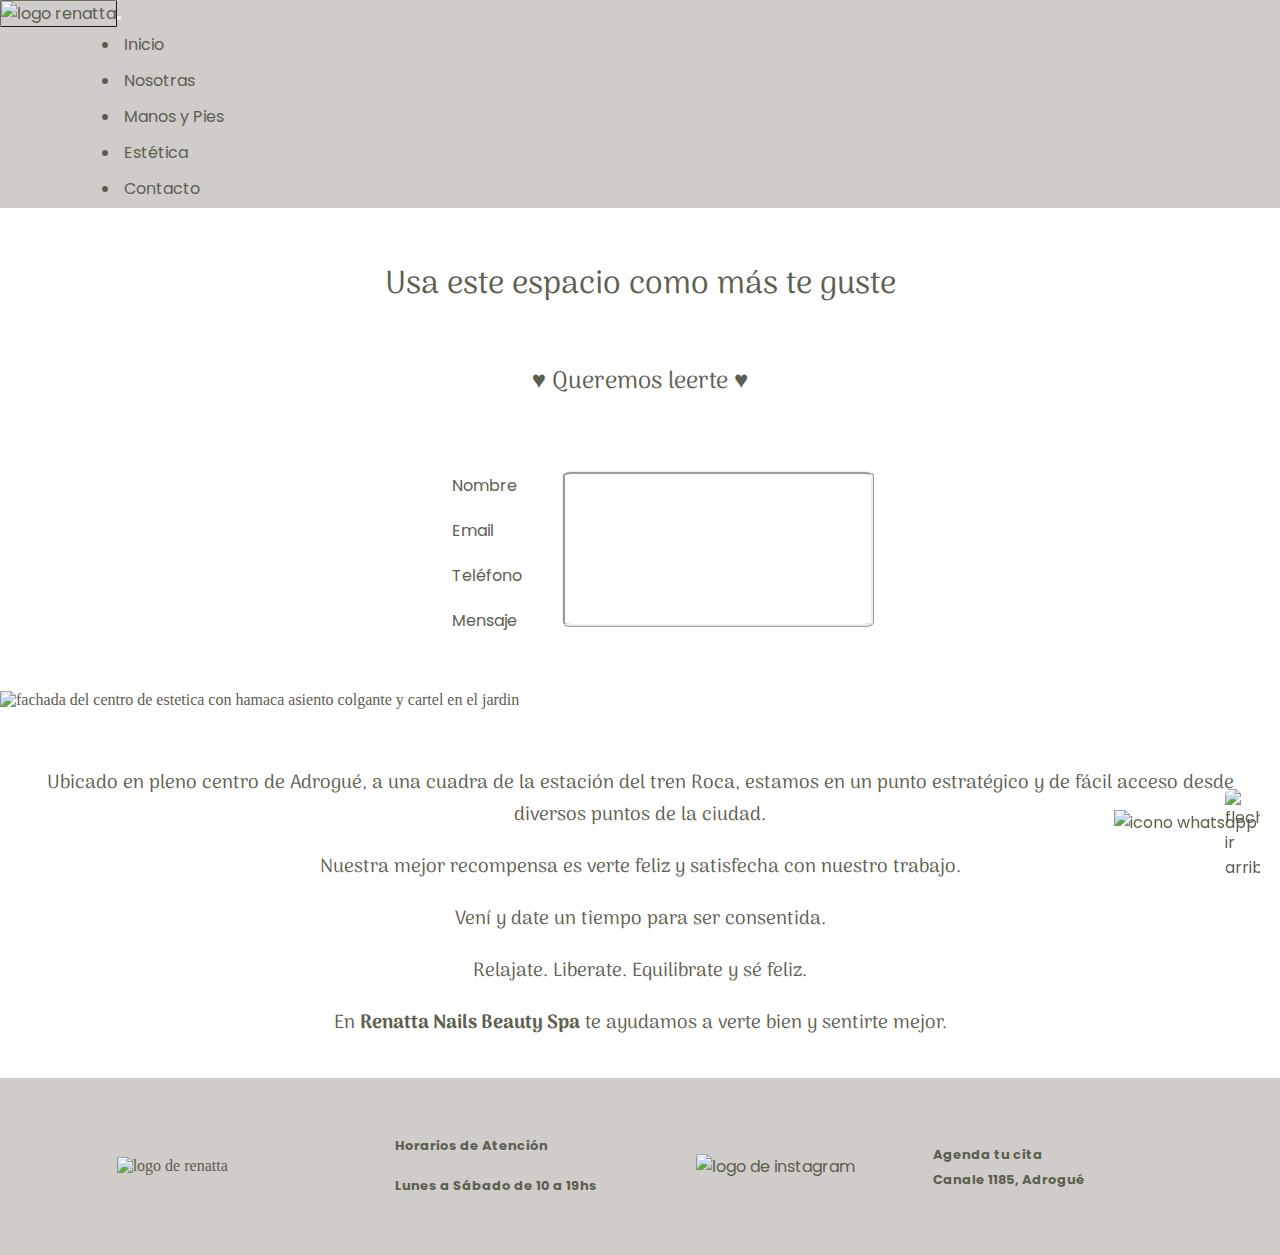
==== commit 692335dc: "agrego fotos horizontales y fotos en inicio" ====
--- a/pages/contactanos.html
+++ b/pages/contactanos.html
@@ -65,22 +65,28 @@
         <iframe src="https://www.google.com/maps/embed?pb=!1m18!1m12!1m3!1d3276.3858311967474!2d-58.3923839!3d-34.7962337!2m3!1f0!2f0!3f0!3m2!1i1024!2i768!4f13.1!3m3!1m2!1s0x95bcd33e3823e2fd%3A0xc150de38107baeee!2sCanale%201185%2C%20Adrogu%C3%A9%2C%20Provincia%20de%20Buenos%20Aires!5e0!3m2!1ses-419!2sar!4v1671298149178!5m2!1ses-419!2sar" width="100%" height="100%" style="border: ridge; border-radius: 3%;" allowfullscreen="" loading="lazy" referrerpolicy="no-referrer-when-downgrade"></iframe>
       </div>
     </section>
-    <div>
-      <p class="frases-contacto">Ubicado en pleno centro de Adrogué, a una cuadra de la estación del tren Roca, estamos en un punto estratégico y de fácil acceso desde diversos puntos de la ciudad.</p>
-      <p class="frases-contacto">Nuestra mejor recompensa es verte feliz y satisfecha con nuestro trabajo.</p>
-      <p class="frases-contacto">Vení y date un tiempo para ser consentida.</p>
-      <p class="frases-contacto">Relájate. Libérate. Equilíbrate y sé feliz.</p>
-      <p class="frases-contacto">Te ayudamos a verte bien y sentirte mejor.</p>
-    </div>
+    <section class="fachada-p-contactos">
+      <img class="img-fachada" src="../img/fachada2.jpeg" alt="fachada del centro de estetica con hamaca asiento colgante y cartel en el jardin" width="100%">
+      <div>
+        <p class="frases-contacto">Ubicado en pleno centro de Adrogué, a una cuadra de la estación del tren Roca, estamos en un punto estratégico y de fácil acceso desde diversos puntos de la ciudad.</p>
+        <p class="frases-contacto">Nuestra mejor recompensa es verte feliz y satisfecha con nuestro trabajo.</p>
+        <p class="frases-contacto">Vení y date un tiempo para ser consentida.</p>
+        <p class="frases-contacto">Relajate. Liberate. Equilibrate y sé feliz.</p>
+        <p class="frases-contacto">En <strong>Renatta Nails Beauty Spa</strong> te ayudamos a verte bien y sentirte mejor.</p>
+      </div>
+    </section>
   </main>
   <footer class="footer-centro">
-    <div>
-      <img src="../img/logo-renata-3.jpg" alt="logo de renatta" width="30%">
-    </div>
+    <img class="img-footer" src="../img/logo-renata-3.jpg" alt="logo de renatta">
     <div>
       <p class="socalo-peque"><strong>Horarios de Atención</strong></p>
         <p class="socalo-peque"><strong>Lunes a Sábado de 10 a 19hs</strong></p>
     </div>
+    <div>
+      <nav>
+          <a target="_blank" href="https://www.instagram.com/renattanails.bs/"><img class="img-bordered" src="../img/icono-instagram.svg" alt="logo de instagram" width="25px"></a>
+      </nav>
+  </div>
     <div>
       <nav>
         <ul>
--- a/css/style.css
+++ b/css/style.css
@@ -38,9 +38,13 @@
     text-align: center;
     font-family: 'Arima', cursive;
     font-weight: 400;
+    margin-bottom: 2%;
 }
 .img-index{
     margin-bottom: 3%;
+}
+.img-txt-index1{
+    margin-bottom: 5%;
 }
 .frases-contacto{
     text-align: center;
@@ -129,6 +133,15 @@
     display: flex;
     flex-direction: row;
     justify-content: center;
+    margin-bottom: 3%;
+    align-items: center;
+}
+.img-fachada{
+    width: 100%;
+    margin-bottom: 3%;
+}
+.fachada-p-contactos{
+    margin-bottom: 3%;
 }
 .img-p-nosotras{
     display: flex;
@@ -142,6 +155,9 @@
     width: 30%;
     justify-content: center;
     margin-left: 4%;
+}
+.img-footer{
+    width: 15%;
 }
 .footer-centro{
     display: flex;
@@ -217,4 +233,8 @@
         grid-template-columns: auto;
         justify-content: center;
     }
-}+    .img-footer{
+        width: 30%;
+    }
+    
+}
